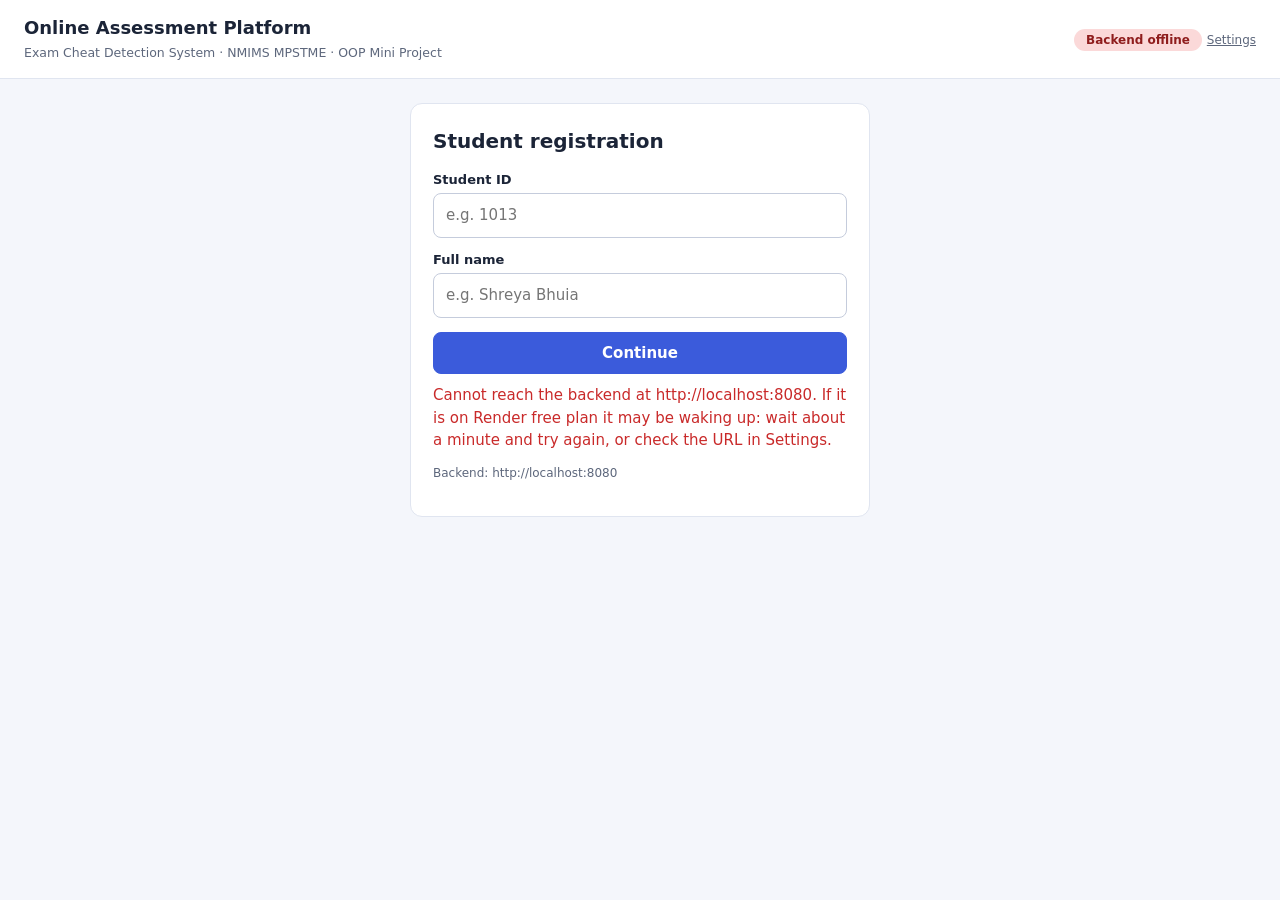
==== extension/exam.html @ 28d6da31 "Add files via upload" ====
<!doctype html>
<html lang="en">
<head>
<meta charset="utf-8">
<meta name="viewport" content="width=device-width, initial-scale=1">
<title>Online Assessment · Exam Cheat Detection</title>
<link rel="stylesheet" href="exam.css">
</head>
<body>
<header class="top">
  <div><h1>Online Assessment Platform</h1><small>Exam Cheat Detection System · NMIMS MPSTME · OOP Mini Project</small></div>
  <div><span id="backendPill" class="pill">Checking backend…</span> <a href="options.html" target="_blank" class="muted small">Settings</a></div>
</header>

<main>
  <section id="screen-register" class="card narrow">
    <h2>Student registration</h2>
    <form id="registerForm" novalidate>
      <label for="studentId">Student ID</label>
      <input id="studentId" inputmode="numeric" autocomplete="off" placeholder="e.g. 1013">
      <label for="studentName">Full name</label>
      <input id="studentName" autocomplete="off" placeholder="e.g. Shreya Bhuia" maxlength="80">
      <button class="primary full" id="registerBtn">Continue</button>
      <p class="err" id="registerErr" role="alert"></p>
    </form>
    <p class="muted small" id="apiShown"></p>
  </section>

  <section id="screen-papers" class="hidden">
    <div class="card">
      <h2>Choose your test paper</h2>
      <div id="paperCards" class="papers"><p class="muted">Loading papers…</p></div>
    </div>
    <div class="card">
      <h3>Instructions</h3>
      <ul class="plain">
        <li>Each paper has 5 multiple-choice questions worth 2 marks each (10 marks in total).</li>
        <li>Answer each question once. A saved answer cannot be changed.</li>
        <li>Keep this tab open and in front. Tab switches, copy/paste attempts and window focus loss are recorded.</li>
        <li>These signals are indicators only and do not prove cheating.</li>
        <li>Multiple-person detection is <b>simulated</b> in this prototype.</li>
      </ul>
      <div class="row"><button id="backBtn">Back</button><button class="primary" id="startBtn" disabled>Start exam</button></div>
      <p class="err" id="startErr" role="alert"></p>
    </div>
  </section>

  <section id="screen-exam" class="hidden">
    <div class="layout">
      <div class="card">
        <div class="muted" id="examTitle"></div>
        <div class="bar"><i id="progress"></i></div>
        <nav id="qNav" class="qnav" aria-label="Questions"></nav>
        <h2 id="qText"></h2>
        <div id="options" role="radiogroup"></div>
        <p class="err" id="examErr" role="alert"></p>
        <div class="row spread">
          <button id="prevBtn">Previous</button>
          <span class="muted" id="qCount"></span>
          <div><button class="primary" id="saveBtn">Save answer</button> <button id="nextBtn">Next</button></div>
        </div>
        <div class="row"><button class="danger" id="submitBtn">Submit exam</button></div>
      </div>
      <aside>
        <div class="card">
          <h3>Monitoring</h3>
          <div id="monStatus" class="mon unknown">Starting…</div>
          <p class="muted" id="monHelp"></p>
        </div>
        <div class="card">
          <h3>Live score</h3>
          <div class="scoreRow"><div><div class="muted">Cheat score</div><div class="score" id="score">0</div></div><span class="risk NORMAL" id="risk">NORMAL</span></div>
          <p class="muted small">Calculated by the backend.</p>
        </div>
        <div class="card">
          <h3>Event log</h3>
          <ul id="eventLog" class="log"><li class="muted">No events yet.</li></ul>
          <button id="simBtn" class="full" title="Demo only. Real person detection is not implemented.">Simulate multiple person (demo)</button>
        </div>
      </aside>
    </div>
  </section>

  <section id="screen-result" class="card hidden">
    <h2>Exam submitted</h2>
    <div class="results">
      <div><div class="muted">Marks</div><div class="big" id="rMarks"></div></div>
      <div><div class="muted">Cheat score</div><div class="big" id="rScore"></div></div>
      <div><div class="muted">Risk level</div><span class="risk" id="rRisk"></span></div>
    </div>
    <h3>Answer review</h3>
    <table><thead><tr><th>#</th><th>Question</th><th>Your answer</th><th>Correct answer</th><th>Marks</th></tr></thead><tbody id="reviewRows"></tbody></table>
    <h3>Report</h3>
    <pre id="reportText"></pre>
    <p class="muted" id="reportFile"></p>
    <div class="row"><button id="downloadBtn">Download report</button><button class="primary" id="newBtn">New student</button></div>
    <p class="err" id="resultErr" role="alert"></p>
  </section>
</main>

<dialog id="confirmDlg">
  <form method="dialog">
    <h3>Submit exam?</h3>
    <p id="confirmText"></p>
    <div class="row"><button value="cancel">Keep working</button><button class="primary" value="ok">Submit</button></div>
  </form>
</dialog>
<div id="toast" class="toast" role="status"></div>

<script src="config.js"></script>
<script src="eventMapper.js"></script>
<script src="exam.js"></script>
</body>
</html>
---- extension/exam.css ----
:root{--bg:#f4f6fb;--card:#fff;--ink:#1b2437;--muted:#5d677c;--line:#e0e5f0;--brand:#3b5bdb;--ok:#2b8a3e;--warn:#c2410c;--bad:#c92a2a}
*{box-sizing:border-box}
body{margin:0;background:var(--bg);color:var(--ink);font:15px/1.5 system-ui,-apple-system,Segoe UI,Roboto,sans-serif}
.top{display:flex;justify-content:space-between;align-items:center;gap:12px;flex-wrap:wrap;padding:14px 24px;background:var(--card);border-bottom:1px solid var(--line)}
.top h1{font-size:18px;margin:0}.top small{color:var(--muted)}
main{max-width:1080px;margin:24px auto;padding:0 16px}
.card{background:var(--card);border:1px solid var(--line);border-radius:12px;padding:22px;margin-bottom:16px}
.narrow{max-width:460px;margin-left:auto;margin-right:auto}
h2{margin:0 0 14px;font-size:20px}h3{margin:0 0 10px;font-size:15px}
label{display:block;margin:12px 0 4px;font-weight:600;font-size:13px}
input{width:100%;padding:10px 12px;border:1px solid #c5ccdc;border-radius:8px;background:#fff;color:var(--ink);font:inherit}
input:focus-visible,button:focus-visible,.opt:focus-visible,.paper:focus-visible{outline:3px solid #3b5bdb55;outline-offset:1px}
button{font:inherit;border:1px solid #c5ccdc;background:#fff;color:var(--ink);padding:9px 14px;border-radius:8px;cursor:pointer}
button:hover:not(:disabled){border-color:var(--brand)}button:disabled{opacity:.5;cursor:not-allowed}
.primary{background:var(--brand);border-color:var(--brand);color:#fff;font-weight:600}.danger{border-color:var(--bad);color:var(--bad)}
.full{width:100%;margin-top:14px}
.row{display:flex;gap:10px;margin-top:14px;align-items:center}.spread{justify-content:space-between}
.err{color:var(--bad);margin:10px 0 0;min-height:1.2em}.muted{color:var(--muted);font-size:13px}.small{font-size:12px}
.hidden{display:none!important}.plain{padding-left:18px;margin:0 0 6px}.plain li{margin:4px 0}
.pill{font-size:12px;padding:4px 12px;border-radius:99px;background:#e9ecf5;color:var(--muted);font-weight:600}.pill.ok{background:#d3f0d9;color:#1b5e2b}.pill.bad{background:#fbd9d9;color:#8f1d1d}
.papers{display:grid;grid-template-columns:repeat(auto-fit,minmax(200px,1fr));gap:12px}
.paper{border:2px solid var(--line);border-radius:12px;padding:16px;cursor:pointer;background:#fff;text-align:left}
.paper:hover{border-color:var(--brand)}.paper.sel{border-color:var(--brand);background:#edf1ff}.paper b{display:block;font-size:16px;margin-bottom:4px}
.layout{display:grid;grid-template-columns:1fr 320px;gap:16px;align-items:start}
@media(max-width:860px){.layout{grid-template-columns:1fr}}
.bar{height:8px;background:var(--line);border-radius:6px;overflow:hidden;margin:8px 0 14px}.bar i{display:block;height:100%;width:0;background:var(--brand);transition:width .3s}
.qnav{display:flex;gap:8px;margin-bottom:14px;flex-wrap:wrap}
.qnav button{width:38px;height:38px;padding:0;border-radius:50%}
.qnav .answered{background:#d3f0d9;border-color:#2b8a3e}.qnav .current{outline:3px solid #3b5bdb66;border-color:var(--brand)}
.opt{display:flex;gap:12px;align-items:center;padding:12px 14px;border:1px solid var(--line);border-radius:10px;margin:8px 0;cursor:pointer;background:#fff}
.opt:hover{border-color:var(--brand)}.opt.sel{border-color:var(--brand);background:#edf1ff}.opt.locked{cursor:default;opacity:.85}
.opt b{flex:none;width:26px;height:26px;border-radius:50%;background:var(--line);display:grid;place-items:center;font-size:12px}
.mon{padding:10px 12px;border-radius:8px;font-weight:700;font-size:13px}
.mon.unknown{background:#eef0f6;color:var(--muted)}.mon.off{background:#fff0d6;color:#8a5200}.mon.on{background:#d3f0d9;color:#1b5e2b}.mon.err{background:#fbd9d9;color:#8f1d1d}
.scoreRow{display:flex;justify-content:space-between;align-items:center}.score,.big{font-size:38px;font-weight:800;line-height:1}
.risk{display:inline-block;padding:4px 12px;border-radius:99px;color:#fff;font-weight:700;font-size:12px}
.NORMAL{background:var(--ok)}.SUSPICIOUS{background:var(--warn)}.HIGH{background:var(--bad)}
.log{list-style:none;margin:0 0 12px;padding:0;max-height:210px;overflow:auto;font-size:13px}
.log li{display:flex;justify-content:space-between;gap:8px;padding:6px 0;border-bottom:1px solid var(--line)}
.tag{font-size:10px;padding:1px 6px;border-radius:6px;background:#eef0f6;color:var(--muted);margin-left:4px}
.results{display:flex;gap:40px;flex-wrap:wrap;margin-bottom:18px;align-items:flex-end}
table{width:100%;border-collapse:collapse;font-size:14px;margin-bottom:14px}th,td{text-align:left;padding:9px 8px;border-bottom:1px solid var(--line);vertical-align:top}
th{color:var(--muted);font-size:12px;text-transform:uppercase;letter-spacing:.04em}.good{color:var(--ok);font-weight:700}.wrong{color:var(--bad);font-weight:700}
pre{background:var(--bg);border:1px solid var(--line);border-radius:8px;padding:14px;overflow:auto;font-size:13px}
dialog{border:1px solid var(--line);border-radius:12px;padding:22px;max-width:380px}dialog::backdrop{background:#0006}
.toast{position:fixed;bottom:20px;left:50%;transform:translateX(-50%);background:#1b2437;color:#fff;padding:10px 18px;border-radius:10px;opacity:0;transition:opacity .25s;pointer-events:none}.toast.show{opacity:1}
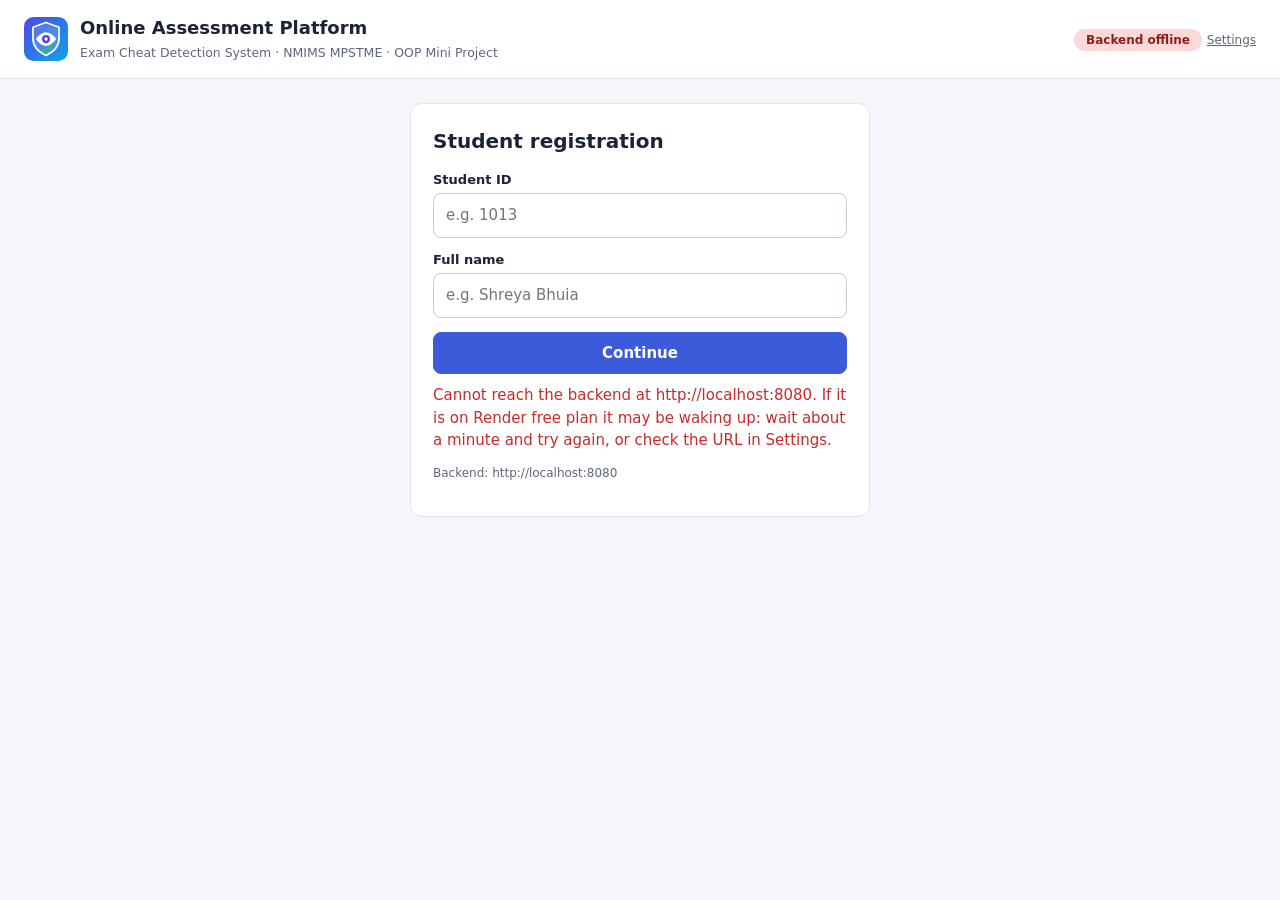
==== commit b7f34217: "Add files via upload" ====
--- a/extension/exam.html
+++ b/extension/exam.html
@@ -3,13 +3,14 @@
 <head>
 <meta charset="utf-8">
 <meta name="viewport" content="width=device-width, initial-scale=1">
+<link rel="icon" href="logo.svg">
 <title>Online Assessment · Exam Cheat Detection</title>
 <link rel="stylesheet" href="exam.css">
 </head>
 <body>
 <header class="top">
-  <div><h1>Online Assessment Platform</h1><small>Exam Cheat Detection System · NMIMS MPSTME · OOP Mini Project</small></div>
-  <div><span id="backendPill" class="pill">Checking backend…</span> <a href="options.html" target="_blank" class="muted small">Settings</a></div>
+  <div class="brand"><img src="logo.svg" alt="Exam Cheat Detection logo" width="44" height="44"><div><h1>Online Assessment Platform</h1><small>Exam Cheat Detection System · NMIMS MPSTME · OOP Mini Project</small></div></div>
+  <div><span id="timer" class="pill hidden" aria-live="off">--:--</span> <span id="backendPill" class="pill">Checking backend…</span> <a href="options.html" target="_blank" class="muted small">Settings</a></div>
 </header>
 
 <main>
@@ -38,8 +39,10 @@
         <li>Answer each question once. A saved answer cannot be changed.</li>
         <li>Keep this tab open and in front. Tab switches, copy/paste attempts and window focus loss are recorded.</li>
         <li>These signals are indicators only and do not prove cheating.</li>
+        <li>The exam is timed: <b id="durText">10</b> minutes. It is submitted automatically when time runs out.</li>
         <li>Multiple-person detection is <b>simulated</b> in this prototype.</li>
       </ul>
+      <label class="consent"><input type="checkbox" id="consent"> I understand and consent to my tab switches, window focus loss and copy/paste attempts being recorded during this exam.</label>
       <div class="row"><button id="backBtn">Back</button><button class="primary" id="startBtn" disabled>Start exam</button></div>
       <p class="err" id="startErr" role="alert"></p>
     </div>
--- a/extension/exam.css
+++ b/extension/exam.css
@@ -44,3 +44,5 @@
 pre{background:var(--bg);border:1px solid var(--line);border-radius:8px;padding:14px;overflow:auto;font-size:13px}
 dialog{border:1px solid var(--line);border-radius:12px;padding:22px;max-width:380px}dialog::backdrop{background:#0006}
 .toast{position:fixed;bottom:20px;left:50%;transform:translateX(-50%);background:#1b2437;color:#fff;padding:10px 18px;border-radius:10px;opacity:0;transition:opacity .25s;pointer-events:none}.toast.show{opacity:1}
+
+.brand{display:flex;align-items:center;gap:12px}.consent{display:flex;gap:8px;align-items:flex-start;margin:14px 0;font-size:14px}.consent input{margin-top:4px}#timer{font-variant-numeric:tabular-nums;font-weight:700}#timer.low{background:#fee2e2;color:#b91c1c}.hidden{display:none!important}
